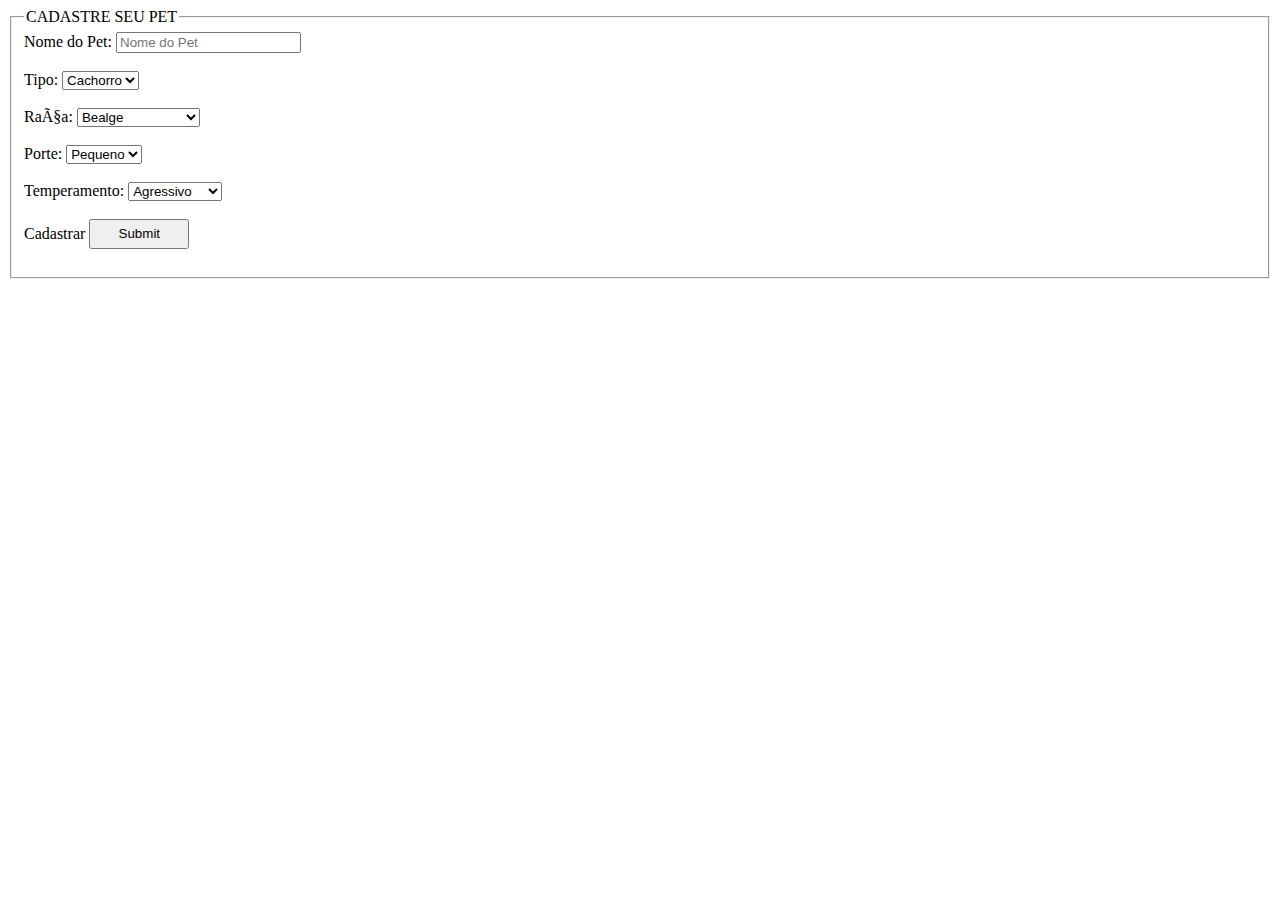
==== FormCadPet.html @ e52afe18 "Adiciona formularios, cabecalho e rodape" ====
<!DOCTYPE html
>
<html lang="en"> <head>
<meta charset="UTF
-8">
<style
>
form {
font
-weight: bold
;
font
-family: Arial, Helvetica, sans
-serif
;
font
-size: 14px;
}
div {
background
-color: green
;
}.class_input_name {
width: 300px;
}.class_botao_enviar {
width: 100px;
height: 30px;
font
-family: Arial, Helvetica, sans
-serif
;
font
-size: 16px;
font
-weight: bold
;
}
</style
>
<title>Ficha Cadastral</title
>
</head
<body>
<div>
<form action="https://formsubmit.co/pattyaugusto@hotmail.com" method="POST">
<fieldset>
<legend>CADASTRE SEU PET</legend>
<label>Nome do Pet:</label>
<input type="text" name="Nome do Pet" placeholder="Nome do Pet" required>
<br><br>
<label>Tipo:</label>
<select name="Tipo">
<option value="Cachorro">Cachorro</option>
<option value="Gato">Gato</option>
</select>
<br><br>
<label>Raça:</label>
<select name="Raça">
<option value="Beagle">Bealge</option>
<option value="Border Collie">Border Collie</option>
<option value="Boxer">Boxer</option>
<option value="Buldogue">Buldogue</option>
<option value="Chiuahua">Chiuahua</option>
<option value="Cocker">Cocker</option>
<option value="Dachshund">Dachshund</option>
<option value="Golden Retriever">Golden Retriever</option>
<option value="Maltês">Maltês</option>
<option value="Pastor Alemão">Pastor Alemão</option>
<option value="Poodle">Poodle</option>
<option value="Rottweiler">Rottweiler</option>
<option value="São Bernardo">São Bernardo</option>
<option value="Shih Tzu">Shih Tzu</option>
<option value="Yorkshire">Yorkshire</option>
<option value="Cocker">Cocker</option>
<option value="Angorá">Angorá</option>
<option value="Bombain">Bombain</option>
<option value="Maine Coon">Maine Coon</option>
<option value="Munchkin">Munchkin</option>
<option value="Persa">Persa</option>
<option value="Ragdoll">Ragdoll</option>
<option value="Siamês">Siamês</option>
<option value="Siberiano">Siberiano</option>
<option value="Outros">Outros</option>
</select>
<br><br>
<label>Porte:</label>
<select name="Porte">
<option value="Pequeno">Pequeno</option>
<option value="Grande">Grande</option>
</select>
<br><br>
<label>Temperamento:</label>
<select name="Temperamento">
<option value="Agressivo">Agressivo</option>
<option value="Brincalhão">Brincalhão</option>
<option value="Curioso">Curioso</option>
<option value="Medroso">Medroso</option>
<option value="Sociável">Sociável</option>
</select>
<br><br>
<label>Cadastrar</label>
<input class="class_botao_enviar" type="submit">
<br><br>
</form>
</div>
</body>
</html>
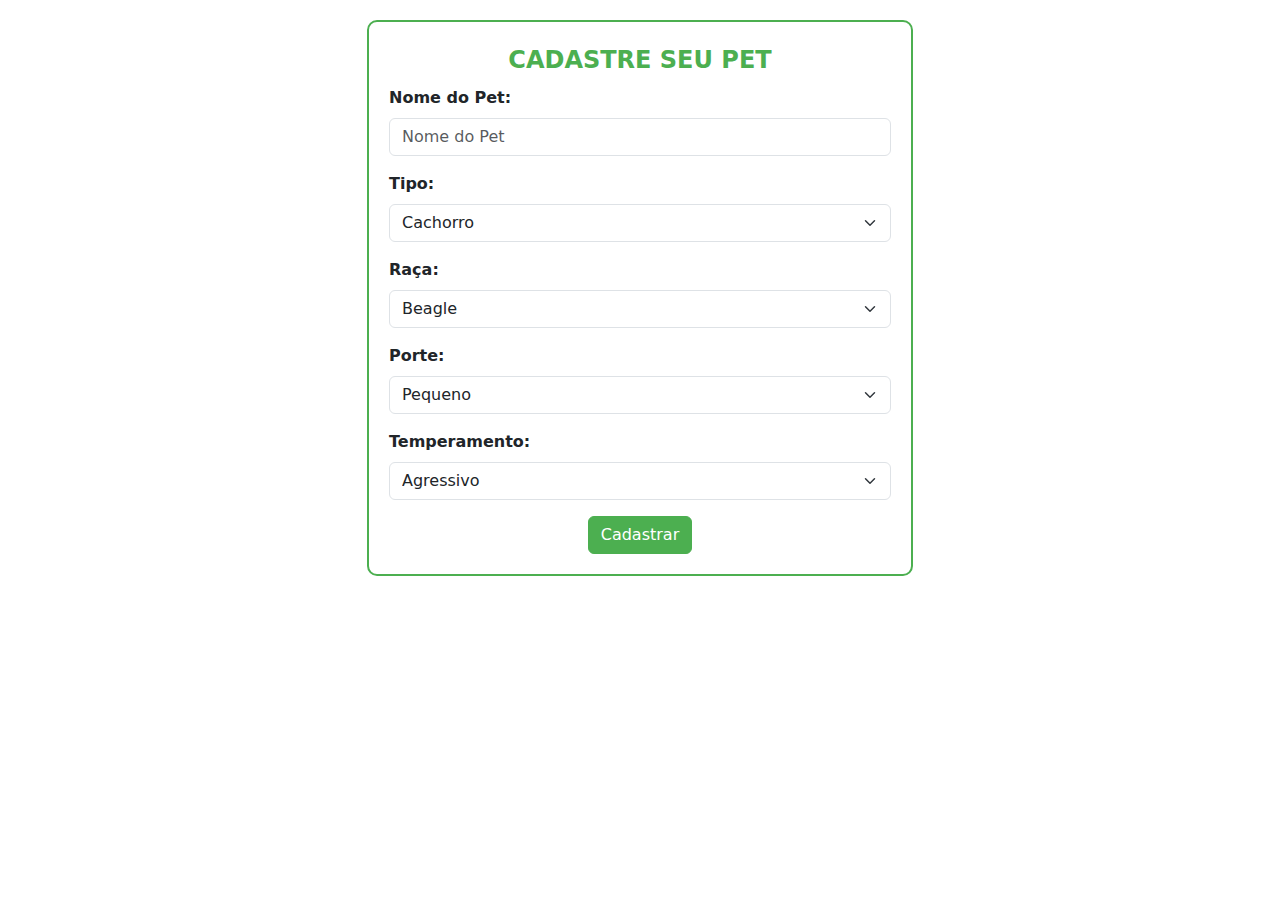
==== commit 39f6914a: "Cria formularios" ====
--- a/FormCadPet.html
+++ b/FormCadPet.html
@@ -1,107 +1,102 @@
-<!DOCTYPE html
->
-<html lang="en"> <head>
-<meta charset="UTF
--8">
-<style
->
-form {
-font
--weight: bold
-;
-font
--family: Arial, Helvetica, sans
--serif
-;
-font
--size: 14px;
-}
-div {
-background
--color: green
-;
-}.class_input_name {
-width: 300px;
-}.class_botao_enviar {
-width: 100px;
-height: 30px;
-font
--family: Arial, Helvetica, sans
--serif
-;
-font
--size: 16px;
-font
--weight: bold
-;
-}
-</style
->
-<title>Ficha Cadastral</title
->
-</head
+<!DOCTYPE html>
+<html lang="pt-br">
+<head>
+    <meta charset="UTF-8">
+    <meta name="viewport" content="width=device-width, initial-scale=1.0">
+    <title>Cadastro de Pet</title>
+
+    <!-- Link para o CSS do Bootstrap -->
+    <link href="https://cdn.jsdelivr.net/npm/bootstrap@5.3.0-alpha1/dist/css/bootstrap.min.css" rel="stylesheet">
+    <link rel="stylesheet" href="styles.css">
+</head>
 <body>
-<div>
-<form action="https://formsubmit.co/pattyaugusto@hotmail.com" method="POST">
-<fieldset>
-<legend>CADASTRE SEU PET</legend>
-<label>Nome do Pet:</label>
-<input type="text" name="Nome do Pet" placeholder="Nome do Pet" required>
-<br><br>
-<label>Tipo:</label>
-<select name="Tipo">
-<option value="Cachorro">Cachorro</option>
-<option value="Gato">Gato</option>
-</select>
-<br><br>
-<label>Raça:</label>
-<select name="Raça">
-<option value="Beagle">Bealge</option>
-<option value="Border Collie">Border Collie</option>
-<option value="Boxer">Boxer</option>
-<option value="Buldogue">Buldogue</option>
-<option value="Chiuahua">Chiuahua</option>
-<option value="Cocker">Cocker</option>
-<option value="Dachshund">Dachshund</option>
-<option value="Golden Retriever">Golden Retriever</option>
-<option value="Maltês">Maltês</option>
-<option value="Pastor Alemão">Pastor Alemão</option>
-<option value="Poodle">Poodle</option>
-<option value="Rottweiler">Rottweiler</option>
-<option value="São Bernardo">São Bernardo</option>
-<option value="Shih Tzu">Shih Tzu</option>
-<option value="Yorkshire">Yorkshire</option>
-<option value="Cocker">Cocker</option>
-<option value="Angorá">Angorá</option>
-<option value="Bombain">Bombain</option>
-<option value="Maine Coon">Maine Coon</option>
-<option value="Munchkin">Munchkin</option>
-<option value="Persa">Persa</option>
-<option value="Ragdoll">Ragdoll</option>
-<option value="Siamês">Siamês</option>
-<option value="Siberiano">Siberiano</option>
-<option value="Outros">Outros</option>
-</select>
-<br><br>
-<label>Porte:</label>
-<select name="Porte">
-<option value="Pequeno">Pequeno</option>
-<option value="Grande">Grande</option>
-</select>
-<br><br>
-<label>Temperamento:</label>
-<select name="Temperamento">
-<option value="Agressivo">Agressivo</option>
-<option value="Brincalhão">Brincalhão</option>
-<option value="Curioso">Curioso</option>
-<option value="Medroso">Medroso</option>
-<option value="Sociável">Sociável</option>
-</select>
-<br><br>
-<label>Cadastrar</label>
-<input class="class_botao_enviar" type="submit">
-<br><br>
-</form>
-</div>
+
+    <div class="container">
+        <div class="row justify-content-center">
+            <div class="col-md-6">
+                <fieldset>
+                    <legend class="text-center">CADASTRE SEU PET</legend>
+
+                    <form>
+                        <!-- Nome do Pet -->
+                        <div class="mb-3">
+                            <label for="nome-pet" class="form-label">Nome do Pet:</label>
+                            <input type="text" id="nome-pet" name="Nome do Pet" class="form-control" placeholder="Nome do Pet" required>
+                        </div>
+
+                        <!-- Tipo -->
+                        <div class="mb-3">
+                            <label for="tipo" class="form-label">Tipo:</label>
+                            <select id="tipo" name="Tipo" class="form-select">
+                                <option value="Cachorro">Cachorro</option>
+                                <option value="Gato">Gato</option>
+                            </select>
+                        </div>
+
+                        <!-- Raça -->
+                        <div class="mb-3">
+                            <label for="raca" class="form-label">Raça:</label>
+                            <select id="raca" name="Raça" class="form-select">
+                                <option value="Beagle">Beagle</option>
+                                <option value="Border Collie">Border Collie</option>
+                                <option value="Boxer">Boxer</option>
+                                <option value="Buldogue">Buldogue</option>
+                                <option value="Chiuahua">Chiuahua</option>
+                                <option value="Cocker">Cocker</option>
+                                <option value="Dachshund">Dachshund</option>
+                                <option value="Golden Retriever">Golden Retriever</option>
+                                <option value="Maltês">Maltês</option>
+                                <option value="Pastor Alemão">Pastor Alemão</option>
+                                <option value="Poodle">Poodle</option>
+                                <option value="Rottweiler">Rottweiler</option>
+                                <option value="São Bernardo">São Bernardo</option>
+                                <option value="Shih Tzu">Shih Tzu</option>
+                                <option value="Yorkshire">Yorkshire</option>
+                                <option value="Angorá">Angorá</option>
+                                <option value="Bombain">Bombain</option>
+                                <option value="Maine Coon">Maine Coon</option>
+                                <option value="Munchkin">Munchkin</option>
+                                <option value="Persa">Persa</option>
+                                <option value="Ragdoll">Ragdoll</option>
+                                <option value="Siamês">Siamês</option>
+                                <option value="Siberiano">Siberiano</option>
+                                <option value="Outros">Outros</option>
+                            </select>
+                        </div>
+
+                        <!-- Porte -->
+                        <div class="mb-3">
+                            <label for="porte" class="form-label">Porte:</label>
+                            <select id="porte" name="Porte" class="form-select">
+                                <option value="Pequeno">Pequeno</option>
+                                <option value="Grande">Grande</option>
+                            </select>
+                        </div>
+
+                        <!-- Temperamento -->
+                        <div class="mb-3">
+                            <label for="temperamento" class="form-label">Temperamento:</label>
+                            <select id="temperamento" name="Temperamento" class="form-select">
+                                <option value="Agressivo">Agressivo</option>
+                                <option value="Brincalhão">Brincalhão</option>
+                                <option value="Curioso">Curioso</option>
+                                <option value="Medroso">Medroso</option>
+                                <option value="Sociável">Sociável</option>
+                            </select>
+                        </div>
+
+                        <!-- Botão de enviar -->
+                        <div class="text-center">
+                            <button type="submit" class="btn btn-success">Cadastrar</button>
+                        </div>
+                    </form>
+                </fieldset>
+            </div>
+        </div>
+    </div>
+
+    <!-- Bootstrap JS -->
+    <script src="https://cdn.jsdelivr.net/npm/bootstrap@5.3.0-alpha1/dist/js/bootstrap.bundle.min.js"></script>
+
 </body>
-</html>+</html>
--- a/styles.css
+++ b/styles.css
@@ -0,0 +1,178 @@
+.hero {
+    background: image-set('Imagens/PetLove.png') center/cover no-repeat;
+    color: white;
+}
+
+.product-details img {
+    border-radius: 10px;
+}
+
+.reviews .card {
+    border: none;
+    box-shadow: 0 2px 10px rgba(0, 0, 0, 0.1);
+}
+
+header {
+    background-color: #4CAF50;
+    padding: 20px 0;
+}
+
+.logo {
+    font-size: 2rem;
+    font-weight: bold;
+    color: white;
+}
+
+nav ul {
+    list-style-type: none;
+    margin: 0;
+    padding: 0;
+    display: flex;
+}
+
+nav ul li {
+    margin-right: 20px;
+}
+
+nav ul li a {
+    text-decoration: none;
+    color: white;
+    font-weight: bold;
+    transition: color 0.3s;
+}
+
+nav ul li a:hover {
+    color: #d1ecf1;
+}
+
+.search-bar input[type="text"] {
+    padding: 5px;
+    border: none;
+    border-radius: 20px;
+    padding-left: 15px;
+}
+
+.search-bar button {
+    background-color: #fff;
+    color: #4CAF50;
+    border: none;
+    padding: 5px 15px;
+    border-radius: 20px;
+    margin-left: 10px;
+    cursor: pointer;
+}
+
+.search-bar button:hover {
+    background-color: #4CAF50;
+    color: white;
+}
+
+footer {
+    position: fixed;
+    bottom: 0;
+    width: 100vw;
+    background-color: #4ab34c;
+    color: white;
+    padding: 40px 0;
+}
+
+footer a {
+    color: #fff;
+    text-decoration: none;
+    transition: color 0.3s;
+}
+
+footer a:hover {
+    color: #ffcc00;
+}
+
+.footer-title {
+    font-size: 1.5rem;
+    margin-bottom: 20px;
+}
+
+.social-icons a {
+    margin: 0 10px;
+    font-size: 1.5rem;
+}
+
+.social-icons a:hover {
+    color: #ffcc00;
+}
+
+.copyright {
+    margin-top: 20px;
+    text-align: center;
+    border-top: 1px solid #444;
+    padding-top: 20px;
+    font-size: 0.9rem;
+    color: #bbb;
+}
+.btn-success {
+    background-color: #4CAF50;
+    border-color: #4CAF50;
+}
+.btn-success:hover {
+    background-color: #45a049;
+    border-color: #45a049;
+}
+fieldset {
+    border: 2px solid #4CAF50;
+    padding: 20px;
+    border-radius: 10px;
+    margin-top: 20px;
+}
+legend {
+    color: #4CAF50;
+    font-size: 1.5rem;
+    font-weight: bold;
+}
+.btn-success {
+    background-color: #4CAF50;
+    border-color: #4CAF50;
+}
+.btn-success:hover {
+    background-color: #45a049;
+    border-color: #45a049;
+}
+fieldset {
+    border: 2px solid #4CAF50;
+    padding: 20px;
+    border-radius: 10px;
+    margin-top: 20px;
+}
+legend {
+    color: #4CAF50;
+    font-size: 1.5rem;
+    font-weight: bold;
+}
+.btn-success {
+    background-color: #4CAF50;
+    border-color: #4CAF50;
+}
+
+.btn-success:hover {
+    background-color: #45a049;
+    border-color: #45a049;
+}
+
+fieldset {
+    border: 2px solid #4CAF50;
+    padding: 20px;
+    border-radius: 10px;
+    margin-top: 20px;
+}
+
+legend {
+    color: #4CAF50;
+    font-size: 1.5rem;
+    font-weight: bold;
+}
+
+.form-label {
+    font-weight: bold;
+}
+.carousel-item{    
+    width: 20vw !important;
+    height:30vh;
+}
